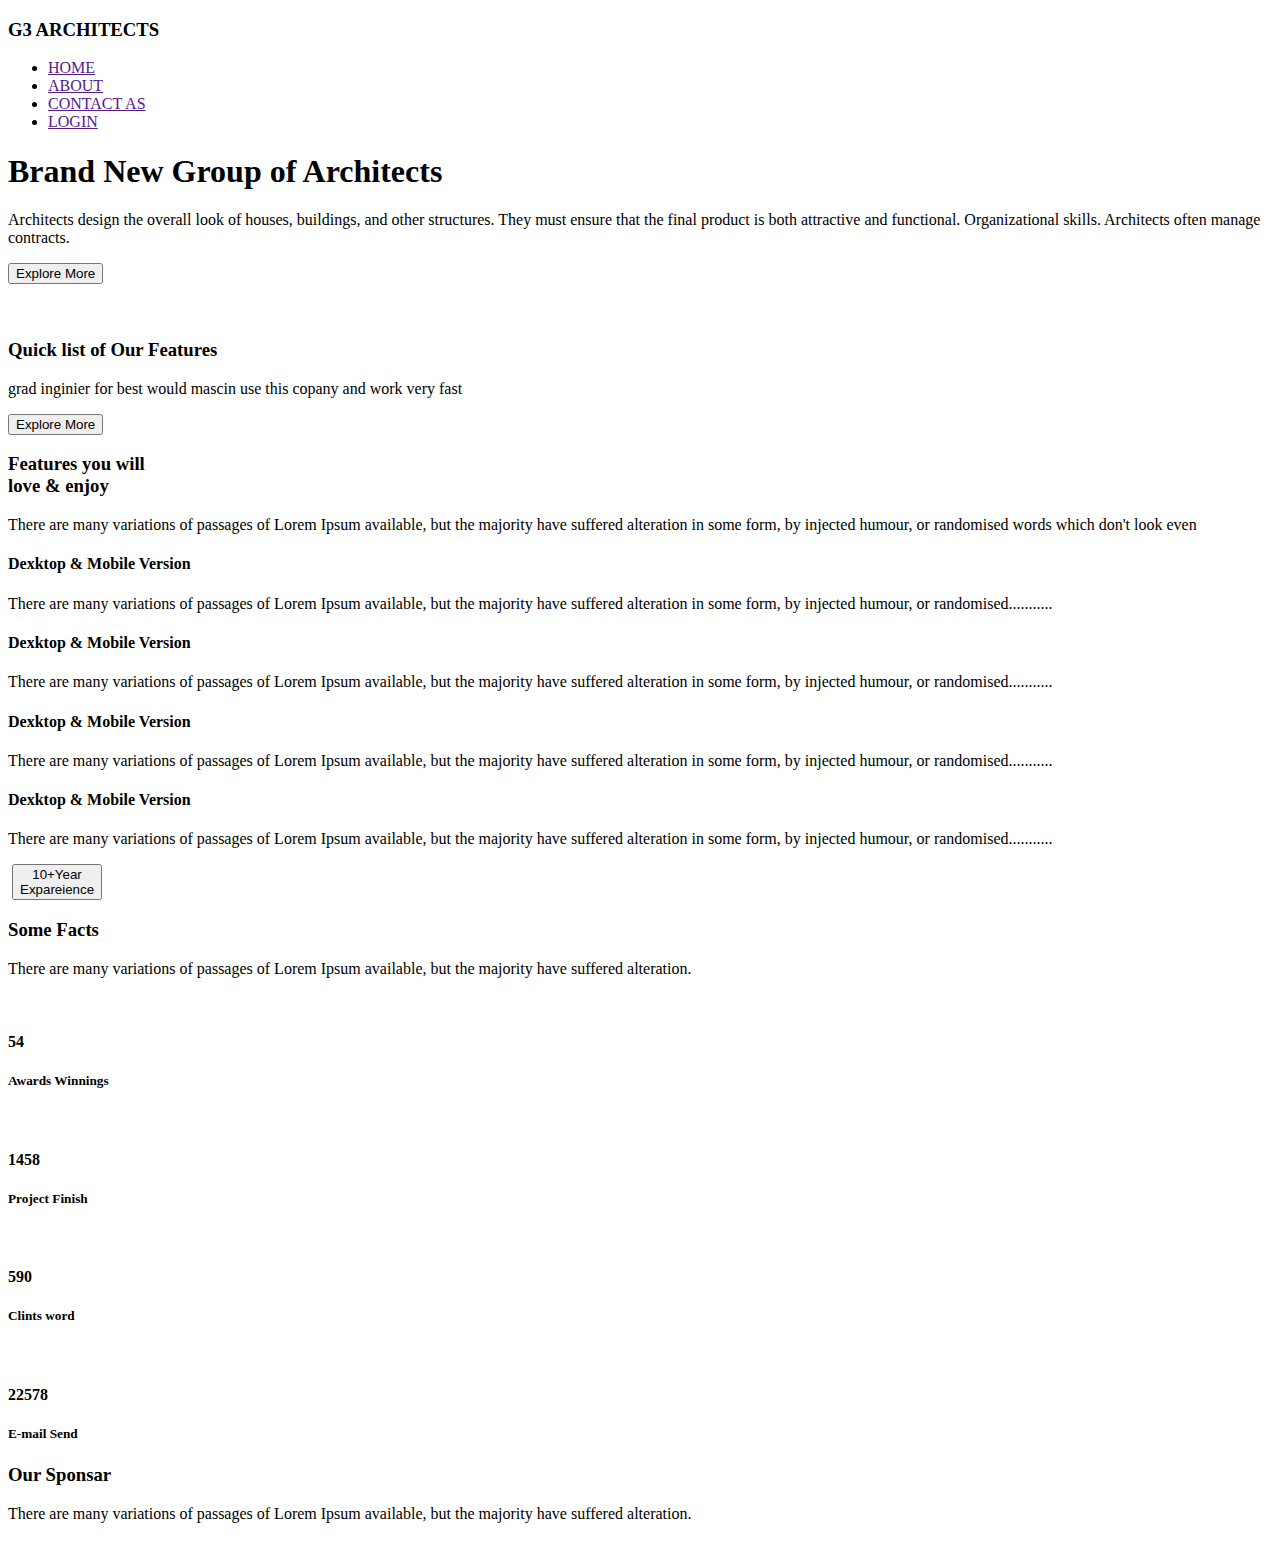
==== index.html.html @ 6a886541 "added index.html" ====
<!DOCTYPE html>
<html lang="en">
<head>
    <meta charset="UTF-8">
    <meta name="viewport" content="width=device-width, initial-scale=1.0">
    <title>G3 ARCHITECTS</title>
    <link rel="preconnect" href="https://fonts.googleapis.com">
<link rel="preconnect" href="https://fonts.gstatic.com" crossorigin>
<link href="https://fonts.googleapis.com/css2?family=Open+Sans:ital,wght@0,300..800;1,300..800&family=Work+Sans:ital,wght@0,100..900;1,100..900&display=swap" rel="stylesheet">
    <link rel="stylesheet" href="STYLE/style.css">
</head>
<body class="work-sens-font">
    <header class="bg-light">
        <nav class="navbar display-flax">
            <h3 class="brand">G3 ARCHITECTS</h3>
            <ul class="nav-links display-flax">
                <li class="nav-item"><a href="" class="nav-link text-gray">HOME</a></li>
                <li class="nav-item"><a href="" class="nav-link text-gray">ABOUT</a></li>
                <li class="nav-item"><a href="" class="nav-link text-gray">CONTACT AS</a></li>
                <li class="nav-item"><a href="" class="nav-link text-gray">LOGIN</a></li>
            </ul>
        </nav>
        <div class="banner">
            <div class="bannar-contant">
                <h1 class="banner-title">Brand New Group of Architects </h1>
                <p class="bannar-description">Architects design the overall look of houses, buildings, and other structures. They must ensure that the final product is both attractive and functional. Organizational skills. Architects often manage contracts.</p>
                <button class="btn-primary">Explore More</button>
            </div>
            <img class="bannar-image" src="images/banner.png" alt="">
        </div>
    </header>
    <main>
        <!-- team section start -->
        <section class="teams display-flax">
            <div class="team-image-container">
                <img src="images/team1.png" alt="">
                <img src="images/team2.png" alt="">
                <img src="images/team3.png" alt="">
                <img src="images/team4.png" alt="">
            </div>
            <div class="our-feature">
                <h3 class="section-title"><span id="Quick-list" class="text-light-gray">Quick list</span> <span>of Our</span> <span id="Features">Features</span></h3>
                <p class="feature-discription text-light-gray">grad inginier for best would mascin use this copany and work very fast</p>
                <button class="btn-primary">Explore More</button>
            </div>
        </section>
        <!-- feature section start -->
        <section class="features display-flax">
            <div>
                <h3 id="feature-saction-title">Features you will <br> love & enjoy</h3>
                <p class="text-light-gary">
                    There are many variations of passages of Lorem Ipsum available, but the majority have suffered alteration in some form, by injected humour, or randomised words which don't look even
                </p>


                <!-- future card containe -->

                <div class="feature-card">
                    <h4 class="feature-title">Dexktop & Mobile Version</h4>
                    <p class="text-light-gary">There are many variations of passages of Lorem Ipsum available, but the majority have suffered alteration in some form, by injected humour, or randomised...........</p>
                </div>
                <div class="feature-card">
                    <h4 class="feature-title">Dexktop & Mobile Version</h4>
                    <p class="text-light-gary">There are many variations of passages of Lorem Ipsum available, but the majority have suffered alteration in some form, by injected humour, or randomised...........</p>
                </div>
                <div class="feature-card">
                    <h4 class="feature-title">Dexktop & Mobile Version</h4>
                    <p class="text-light-gary">There are many variations of passages of Lorem Ipsum available, but the majority have suffered alteration in some form, by injected humour, or randomised...........</p>
                </div>
                <div class="feature-card">
                    <h4 class="feature-title">Dexktop & Mobile Version</h4>
                    <p class="text-light-gary">There are many variations of passages of Lorem Ipsum available, but the majority have suffered alteration in some form, by injected humour, or randomised...........</p>
                </div>
            </div>
            <div>
                <img src="images/architect.png" alt="">
                <button id="expareience-badge" class="btn-primary">
                    <span id="expareience-year">10+Year</span>
                    <br>
                    <span>Expareience</span>
                </button>
            </div>

        </section>

        <!-- some fact -->

         <section>
            <h3 class="section-title">Some Facts</h3>
            <p class="text-light-gray fact-description">There are many variations of passages of Lorem Ipsum available, but the majority have suffered alteration.</p>
            <div class="fact-container">
                <!-- .fact-card*4>img.fact-icon+h4.fact-number+h5.fact-name -->
                <div class="fact-card display-flax">
                   <div>
                    <img src="images/icons/ribon.png" alt="" class="fact-icon">
                    <h4 class="fact-number">54</h4>
                    <h5 class="fact-name">Awards Winnings</h5>
                   </div>
                </div>
                <div class="fact-card display-flax">
                   <div>
                    <img src="images/icons/projects.png" alt="" class="fact-icon">
                    <h4 class="fact-number">1458</h4>
                    <h5 class="fact-name">Project Finish</h5>
                   </div>
                </div>
                <div class="fact-card display-flax">
                    <div>
                        <img src="images/icons/customers.png" alt="" class="fact-icon">
                    <h4 class="fact-number">590</h4>
                    <h5 class="fact-name">Clints word</h5>
                    </div>
                </div>
                <div class="fact-card display-flax">
                    <div>
                        <img src="images/icons/email.png" alt="" class="fact-icon">
                    <h4 class="fact-number">22578</h4>
                    <h5 class="fact-name">E-mail Send</h5>
                    </div>
                </div>
            </div>
         </section>

         <!-- some facts -->
         <section class="our-sponsar">
            <div class="sponsar-info">
                <h3 class="section-title">Our Sponsar</h3>
                <p class="text-light-gray">There are many variations of passages of Lorem Ipsum available, but the majority have suffered alteration.</p>
            </div>
            <div class="sponsar-companys">
                <img src="images/sponsors/spotify.png" alt="">
                <img src="images/sponsors/amazon.png" alt="">
                <img src="images/sponsors/google.png" alt="">
                <img src="images/sponsors/telerama.png" alt="">
                <img src="images/sponsors/figma.png" alt="">
            </div>
         </section>
    </main>
    <footer>

    </footer>
</body>
</html>
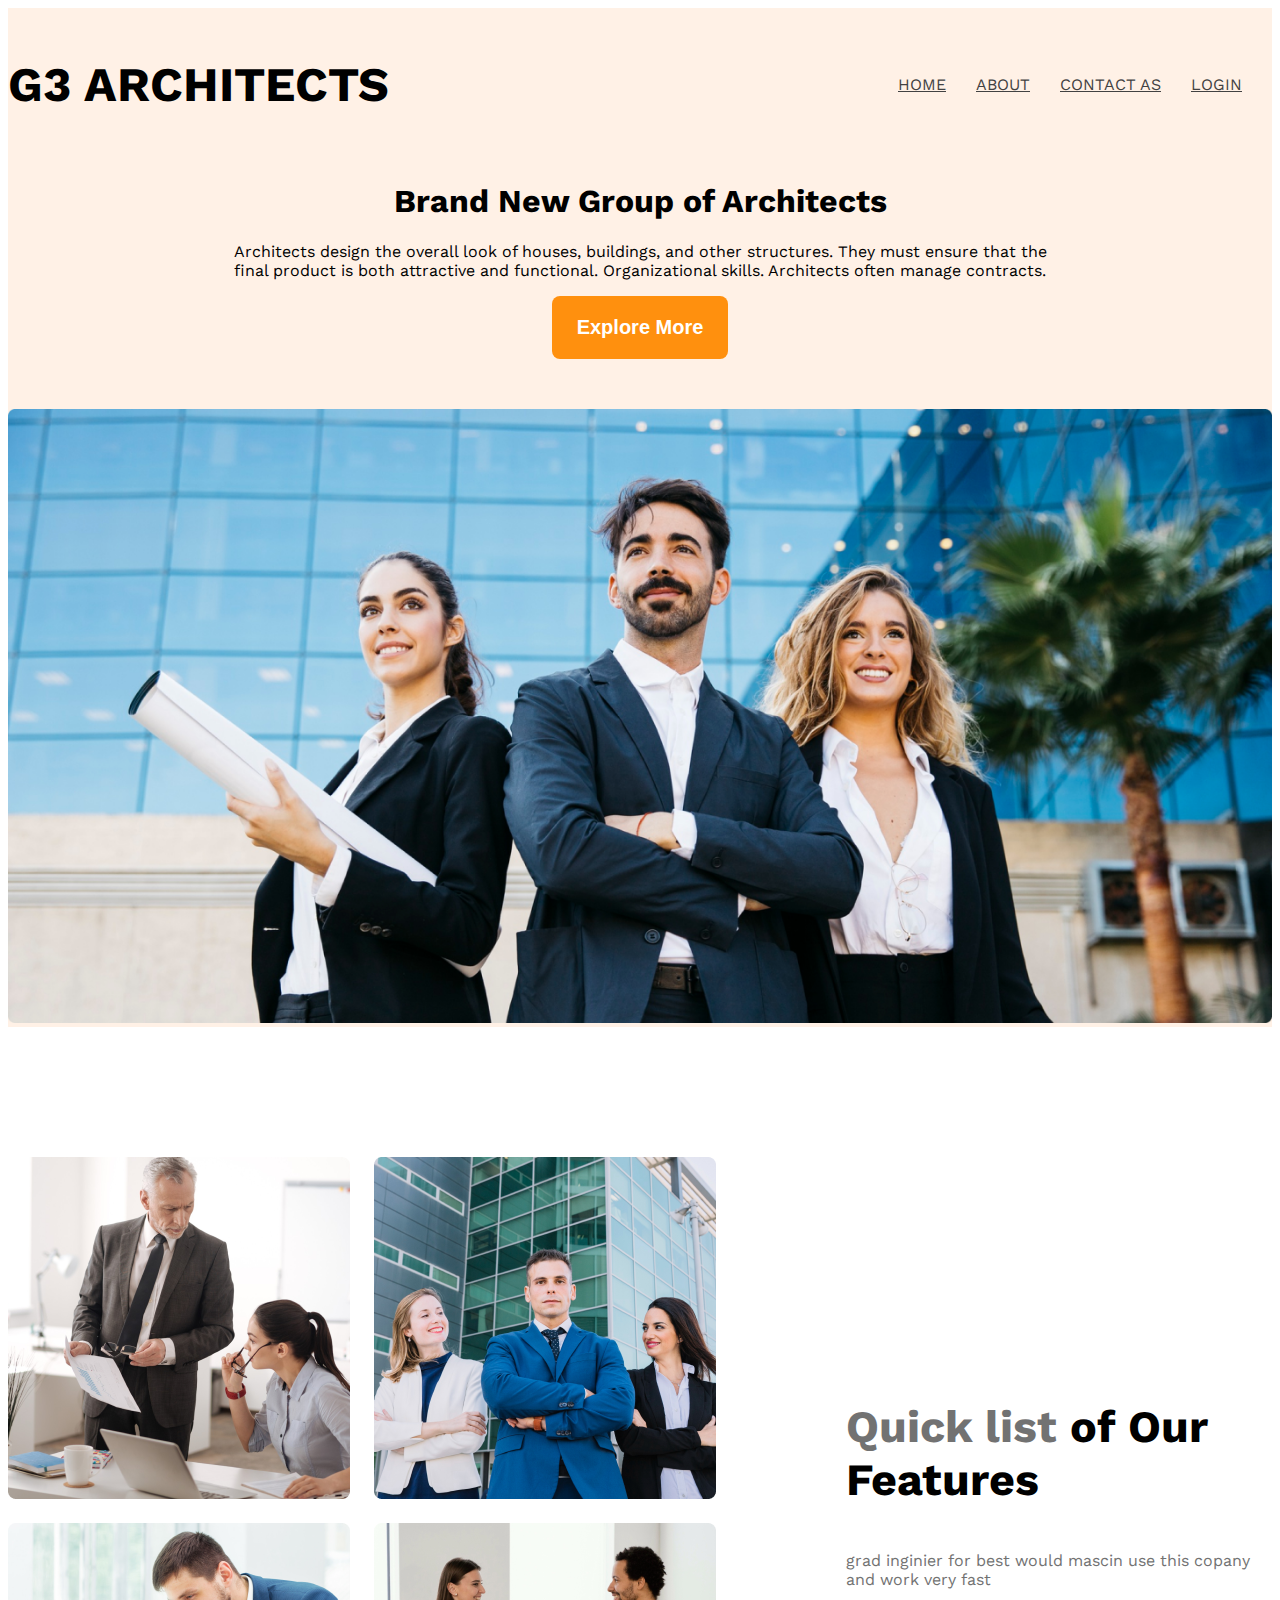
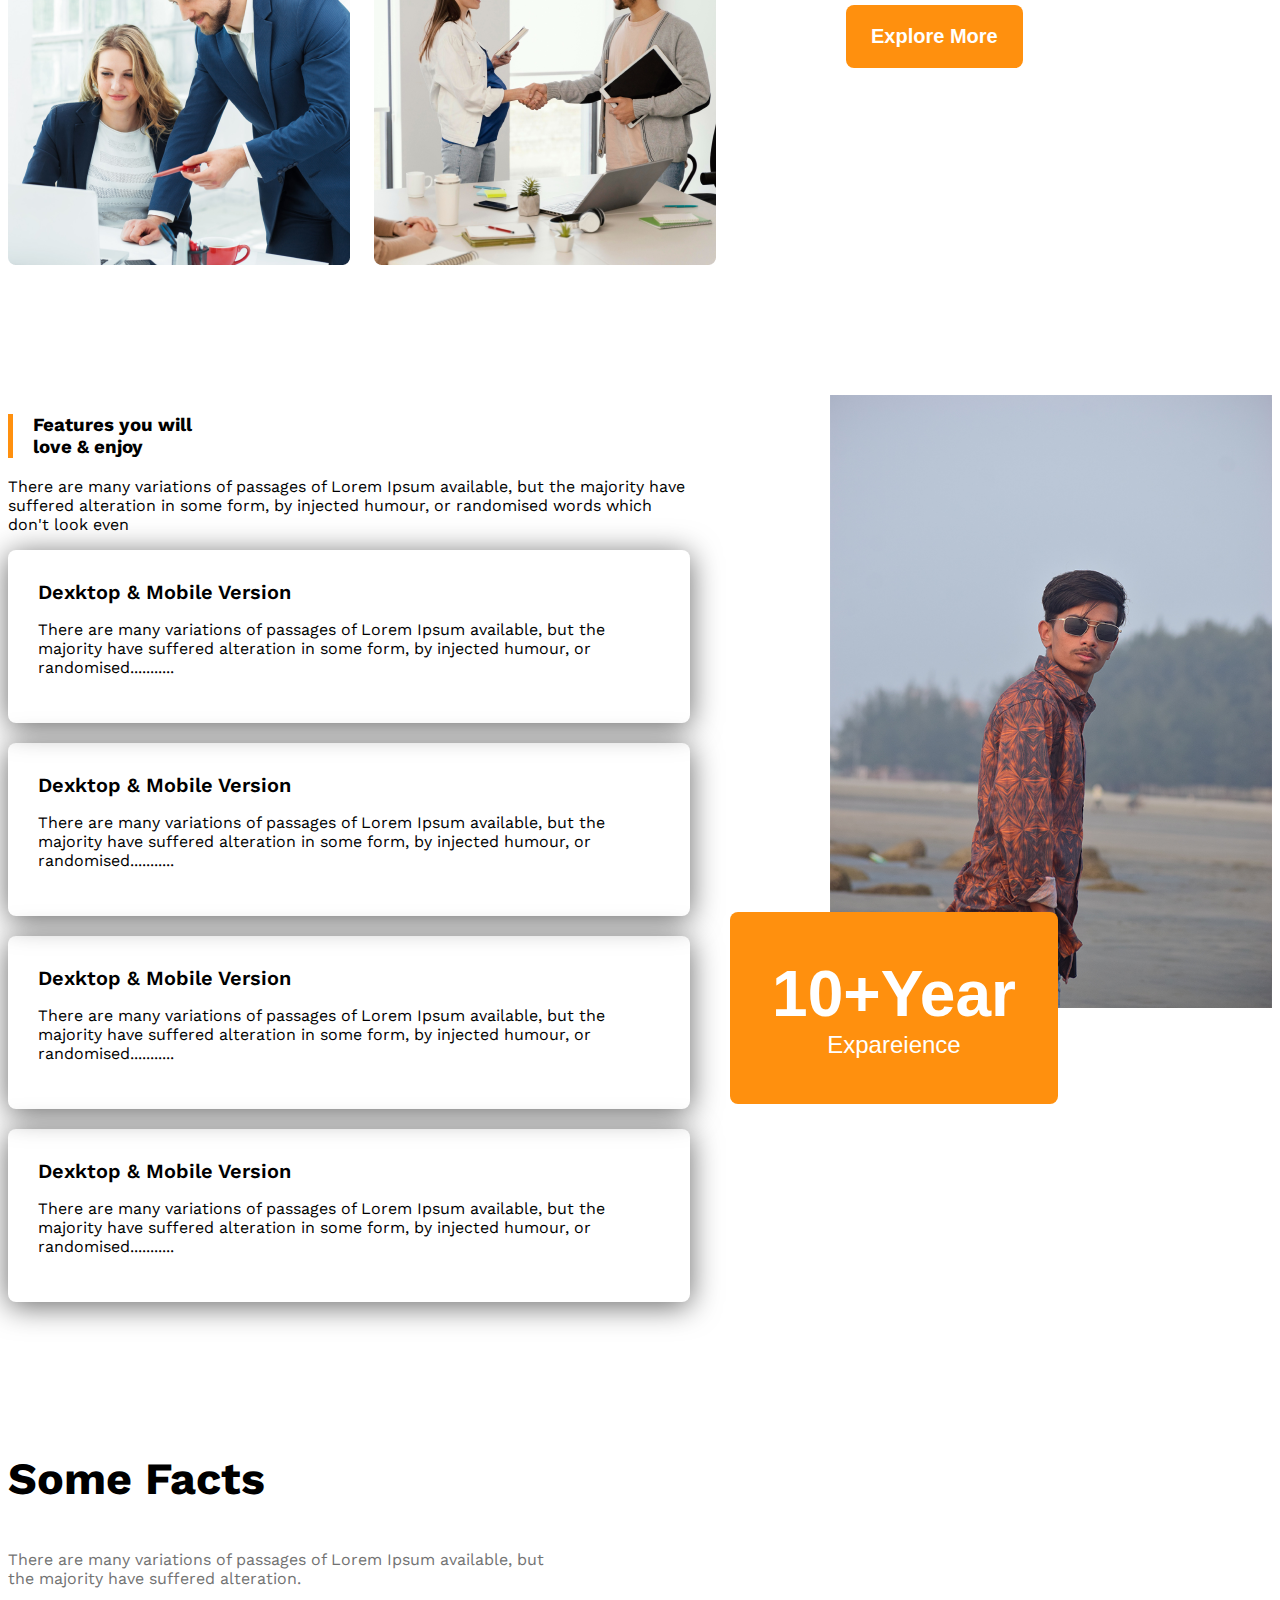
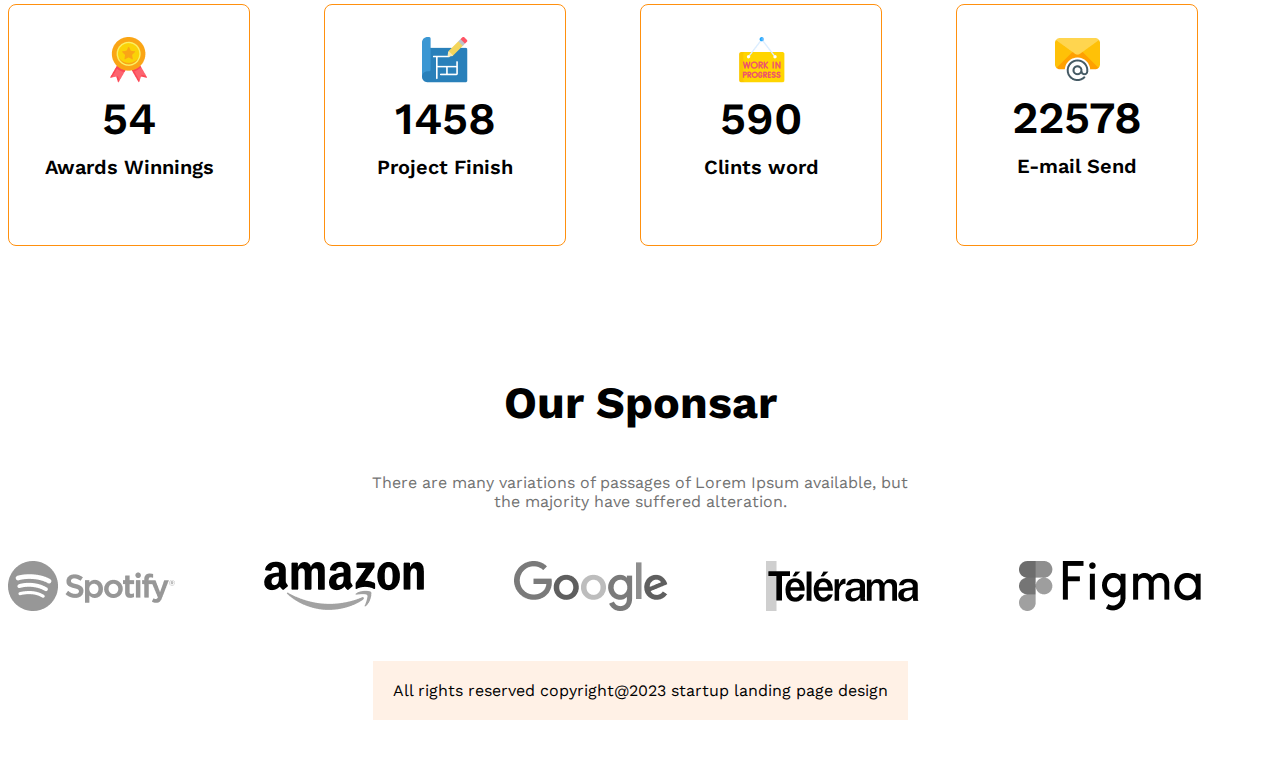
==== commit 0602191f: "added last-part" ====
--- a/index.html.html
+++ b/index.html.html
@@ -72,8 +72,8 @@
                     <p class="text-light-gary">There are many variations of passages of Lorem Ipsum available, but the majority have suffered alteration in some form, by injected humour, or randomised...........</p>
                 </div>
             </div>
-            <div>
-                <img src="images/architect.png" alt="">
+            <div class="featured-architect">
+                <img src="images/architect-2.png" alt="">
                 <button id="expareience-badge" class="btn-primary">
                     <span id="expareience-year">10+Year</span>
                     <br>
@@ -137,7 +137,9 @@
          </section>
     </main>
     <footer>
-
+        <div class="pragent">
+        <div class="description">All rights reserved copyright@2023 startup landing page design</div>
+    </div>
     </footer>
 </body>
 </html>--- a/STYLE/style.css
+++ b/STYLE/style.css
@@ -0,0 +1,264 @@
+@import url('https://fonts.googleapis.com/css2?family=Open+Sans:ital,wght@0,300..800;1,300..800&family=Work+Sans:ital,wght@0,100..900;1,100..900&display=swap');
+
+
+.work-sens-font {
+    font-family: "Work Sans", serif;
+    font-optical-sizing: auto;
+    font-weight: 400PX;
+    font-style: normal;
+}
+
+/* shared style */
+.display-flax {
+    display: flex;
+}
+.text-gray {
+    color: #424242;
+}
+.text-light-gray {
+    color: #727272;
+}
+.bg-light {
+    background-color: rgba(255, 114, 14, 0.1);
+}
+.btn-primary {
+    background-color: #FF900E;
+    color: #ffffff;
+    padding: 20px 25px;
+    font-size: 1.25rem;
+    font-weight: 600;
+    border-radius: 8px;
+    border: none;
+}
+main {
+    max-width: 1440px;
+    margin: 0 auto;
+}
+main > section {
+    margin-top: 130px;
+}
+.section-title {
+    font-size: 2.8rem;
+    font-weight: 700;
+}
+
+/* header styles */
+
+/* nav related styles */
+.navbar {
+    justify-content: space-between;
+    align-items: center;
+}
+.brand {
+    font-weight: 700;
+    font-size: 3rem;
+
+}
+
+.nav-list {
+    text-decoration: none;
+        font-weight: 500;
+}
+
+.nav-item {
+    list-style: none;
+    margin-right: 30px;
+
+}
+.navbar, .banner {
+    max-width: 1440px;
+    margin: 0 auto;
+}
+/* bannar style */
+.bannar-contant {
+    max-width: 850px;
+    margin: 0 auto;
+    text-align: center;
+    margin-bottom: 50px;
+}
+.bannar-title {
+    font-weight: 700;
+    font-size: 4rem;
+}
+.bannar-image {
+    width: 100%;
+}
+/* teams and fiture related style */
+
+.teams {
+    align-items: center;
+}
+
+.team-image-container {
+    display: grid;
+    grid-template-columns: repeat(2, 1fr);
+    gap: 24px;
+}
+
+.our-feature {
+    margin-left: 130px;
+    max-width: 530px;
+}
+
+
+#quick-list {
+    font-weight: 500;
+}
+#features {
+    color: #FF900E;
+}
+/* feature section related style */
+.features {
+    gap: 140px;
+}
+
+#feature-saction-title {
+    border-left: 5px solid #FF900E;
+    padding-left: 20px;
+}
+.feature-card{
+    padding: 30px;
+    box-shadow: 0 4px 30px 0 rgba(0, 0, 0, 0.6);
+    margin-bottom: 20PX;
+    border-radius: 8px;
+}
+.feature-card .feature-title {
+    font-weight: 600;
+    font-size: 1.25rem;
+    margin-top: 0px;
+    margin-bottom: 0px;
+
+}
+
+
+#expareience-badge {
+    padding: 45px 42px;
+    font-size: 1.5rem;
+    font-weight: 500;
+    margin-left: -100px;
+    margin-top: -100px;
+}
+#expareience-year {
+    font-size: 4rem;
+    font-weight: 700;
+}
+.featured-architect img {
+    width: 100%;
+}
+
+
+/* some fact related style */
+
+.fact-container {
+    display: grid;
+    grid-template-columns: repeat(4, 1fr);
+}
+.fact-description {
+    max-width: 540px;
+}
+.fact-card {
+    border: 1px solid #FF900E;
+    width: 240px;
+    height: 240px;
+    border-radius: 8px;
+    align-items: center;
+    text-align: center;
+    justify-content: center;
+
+}
+
+.fact-number {
+    font-size: 2.8rem;
+    font-weight: 600;
+    margin-top: 5px;
+    margin-bottom: 10px;
+}
+.fact-name {
+    font-size: 1.25rem;
+    font-weight: 600;
+    margin-top: 10px;
+}
+
+
+
+/* sponsar related picture */
+
+.sponsar-info{
+    max-width: 540px;
+    margin: 50px auto;
+    text-align: center;
+}
+.sponsar-companys {
+    display: grid;
+    grid-template-columns: repeat(5, 1fr);
+}
+.sponsar-companys img {
+    filter: grayscale(100%);
+}
+
+.description {
+    margin: 50px 50px;
+    padding: 20px ;
+    max-width: 530px;
+    text-align: center;
+    background-color: rgba(255, 114, 14, 0.1);
+
+}
+
+.pragent {
+    display: flex;
+    justify-content: center;
+}
+
+/* responsive media quare */
+
+@media screen and (max-width: 576px) {
+    .navbar, .nav-links, .features {
+        flex-direction: column;
+    }
+    .teams {
+        flex-direction: column;
+    }
+    .team-image-container, .facts-container, .sponsar-companys {
+        grid-template-columns: repeat(1, 1fr);
+    }
+    .our-feature{
+        margin-left: 20px;
+    }
+    .fact-container, .sponsar-companys {
+        grid-template-columns: repeat(1, 1fr);
+        gap: 24px;
+    }
+    .sponsar-companys {
+        grid-template-columns: repeat(1, 1fr);
+
+    }
+    #expareience-badge{
+        margin-top: 20px;
+        margin-left: 20px;
+    }
+    .description {
+        margin-top: 20px;
+        margin-left: 20px;
+    }
+}
+
+
+/* mediam device */
+@media screen and (min-width: 576px) and (max-width: 992px) {
+    .teams, .features {
+        flex-direction: column;
+    }
+    .our-feature{
+        margin: 50px 50px;
+    }
+    .fact-container, .sponsar-companys {
+        grid-template-columns: repeat(2, 1fr);
+        justify-items: center;
+        margin-top: 5px;
+    }
+    #expareience-badge{
+        margin-top: 20px;
+        margin-left: 20px;
+    }
+}